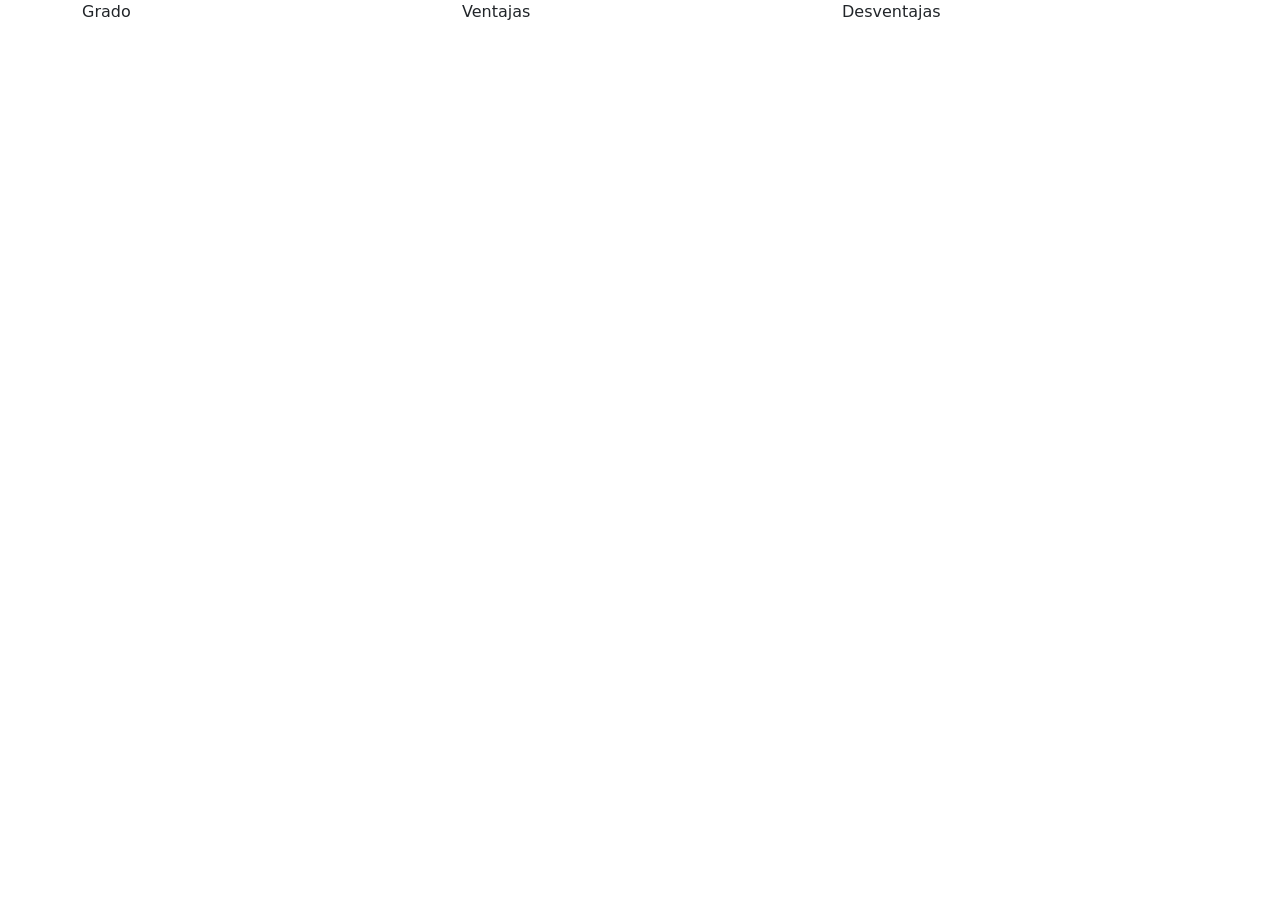
==== opciones.html @ 6721b59d "Mejora página principal Corrección de problemas, mejora en página principal y creación de página de " ====
<!DOCTYPE html>
<html lang="es">
<head>
    <meta charset="UTF-8">
    <meta name="viewport" content="width=device-width, initial-scale=1">
    <title>Inicio</title>
    <link rel="stylesheet" href="./css/estilos.css">
    <link href="https://cdn.jsdelivr.net/npm/bootstrap@5.3.8/dist/css/bootstrap.min.css" rel="stylesheet">
</head>
<body>
    <div class="container">
        <div class="row">
            <div class="col-12 col-md-6 col-lg-4">
                Grado
            </div>
            <div class="col-12 col-md-6 col-lg-4">
                Ventajas
            </div>
            <div class="col-12 col-md-6 col-lg-4">
                Desventajas
            </div>
        </div>
    </div>
    <script src="https://cdn.jsdelivr.net/npm/bootstrap@5.3.8/dist/js/bootstrap.bundle.min.js" integrity="sha384-FKyoEForCGlyvwx9Hj09JcYn3nv7wiPVlz7YYwJrWVcXK/BmnVDxM+D2scQbITxI" crossorigin="anonymous"></script>
</body>
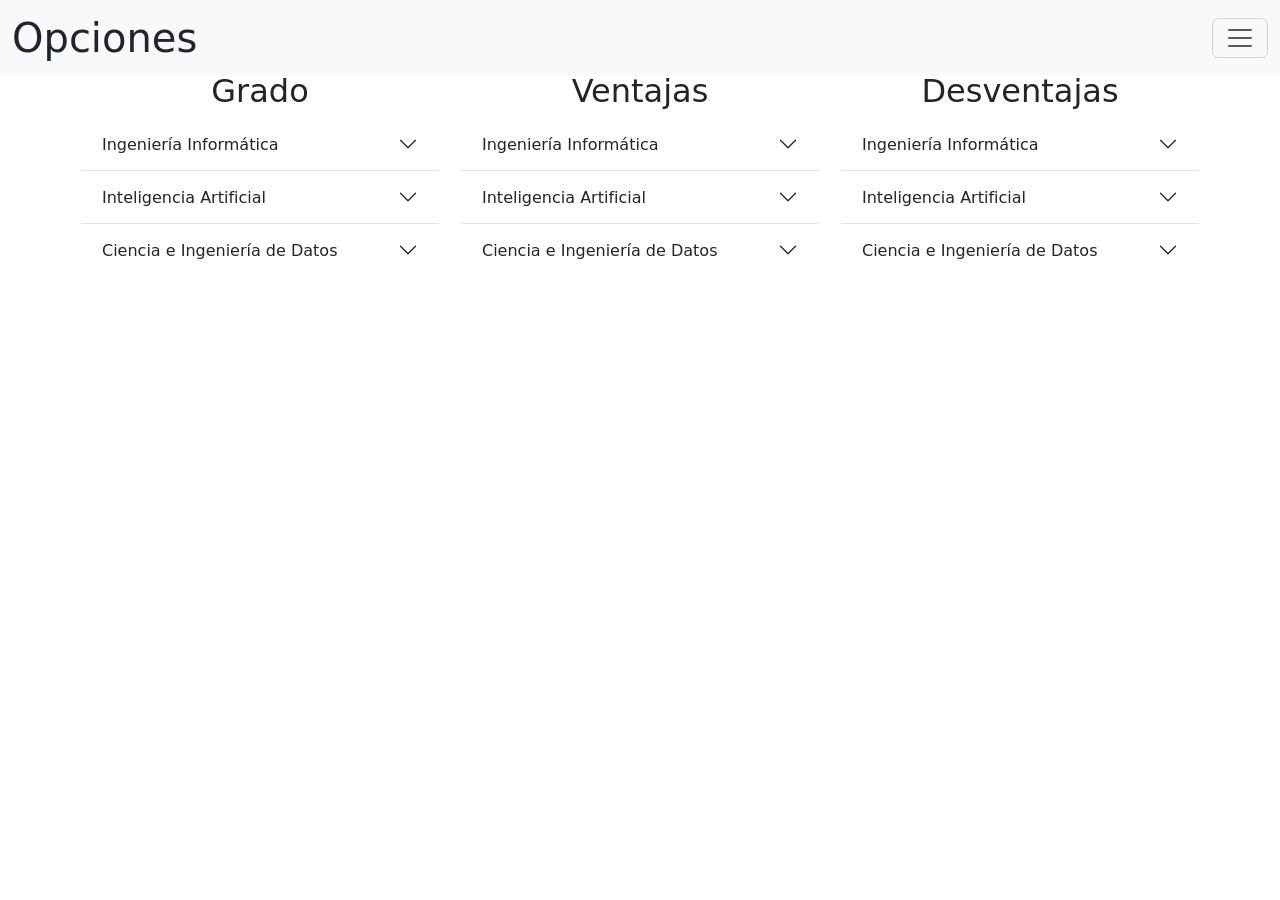
==== commit 988c4e3d: "Cambios en el index y creación de la tabla Cambios en el inicio" ====
--- a/opciones.html
+++ b/opciones.html
@@ -8,18 +8,259 @@
     <link href="https://cdn.jsdelivr.net/npm/bootstrap@5.3.8/dist/css/bootstrap.min.css" rel="stylesheet">
 </head>
 <body>
-    <div class="container">
-        <div class="row">
+    <nav class="navbar bg-body-tertiary fixed-top">
+        <div class="container-fluid">
+           <h1 class="offcanvas-title mb-0" id="offcanvasNavbarLabel">Opciones</h1>
+          <button class="navbar-toggler" type="button" data-bs-toggle="offcanvas" data-bs-target="#offcanvasNavbar" aria-controls="offcanvasNavbar" aria-label="Toggle navigation">
+            <span class="navbar-toggler-icon"></span>
+          </button>
+          <div class="offcanvas offcanvas-end" tabindex="-1" id="offcanvasNavbar" aria-labelledby="offcanvasNavbarLabel">
+            <div class="offcanvas-header">
+              <h1 class="offcanvas-title" id="offcanvasNavbarLabel">Opciones</h1>
+              <button type="button" class="btn-close" data-bs-dismiss="offcanvas" aria-label="Close"></button>
+            </div>
+            <div class="offcanvas-body">
+              <ul class="navbar-nav justify-content-end flex-grow-1 pe-3">
+                <li class="nav-item">
+                  <a class="nav-link active" aria-current="page" href="index.html">Inicio</a>
+                </li>
+                <li class="nav-item">
+                  <a class="nav-link" href="opciones.html">Opciones</a>
+                </li>
+                <li class="nav-item dropdown">
+                  <a class="nav-link dropdown-toggle" href="#" role="button" data-bs-toggle="dropdown" aria-expanded="false">
+                    Dropdown
+                  </a>
+                  <ul class="dropdown-menu">
+                    <li><a class="dropdown-item" href="#">Action</a></li>
+                    <li><a class="dropdown-item" href="#">Another action</a></li>
+                    <li>
+                      <hr class="dropdown-divider">
+                    </li>
+                    <li><a class="dropdown-item" href="#">Something else here</a></li>
+                  </ul>
+                </li>
+              </ul>
+            </div>
+          </div>
+        </div>
+    </nav>
+    <p></p>
+
+    <div class="container mt-5 pt-4">
+        <div class="row justify-content-center text-center">
+    
             <div class="col-12 col-md-6 col-lg-4">
-                Grado
-            </div>
+                <h2>Grado</h2>
+                <div class="accordion accordion-flush" id="accordionGrado">
+    
+                    <div class="accordion-item">
+                        <h2 class="accordion-header">
+                            <button class="accordion-button collapsed" type="button" data-bs-toggle="collapse" data-bs-target="#grado1">
+                                Ingeniería Informática
+                            </button>
+                        </h2>
+                        <div id="grado1" class="accordion-collapse collapse" data-bs-parent="#accordionGrado">
+                            <div class="accordion-body">
+                                El Grado en Ingeniería Informática de la Universidade da Coruña (UDC) se imparte en la Facultad de Informática, en A Coruña. Forma profesionales capaces de diseñar, desarrollar y mantener programas, aplicaciones y sistemas informáticos.
+    
+                                <ul class="text-start mt-3">
+                                    <li><strong>Duración:</strong> 4 cursos académicos.</li>
+                                    <li><strong>Créditos:</strong> 240 ECTS.</li>
+                                    <li><strong>Modalidad:</strong> Presencial.</li>
+                                    <li><strong>Acceso:</strong> Bachillerato y PAU u otras vías legales de acceso universitario.</li>
+                                    <li><strong>Admisión:</strong> Preinscripción y asignación de plazas mediante la CIUG.</li>
+                                    <li><strong>Título:</strong> Graduado/a en Ingeniería Informática.</li>
+                                </ul>
+                                <a href="https://estudos.udc.es/es/study/detail/614g01v01" target="_blank">Fuente 1: UDC – Información del grado</a><br>
+                                <a href="https://www.ciug.gal/" target="_blank">Fuente 2: CIUG – Acceso universitario</a>
+                            </div>
+                        </div>
+                    </div>
+    
+                    <div class="accordion-item">
+                        <h2 class="accordion-header">
+                            <button class="accordion-button collapsed" type="button" data-bs-toggle="collapse" data-bs-target="#grado2">
+                                Inteligencia Artificial
+                            </button>
+                        </h2>
+                        <div id="grado2" class="accordion-collapse collapse" data-bs-parent="#accordionGrado">
+                            <div class="accordion-body">
+                                El Grado en Inteligencia Artificial de la UDC prepara especialistas en el desarrollo de sistemas capaces de aprender, reconocer patrones y automatizar tareas. Incluye materias como aprendizaje automático, robótica, visión artificial y procesamiento del lenguaje natural.
+    
+                                <ul class="text-start mt-3">
+                                    <li><strong>Duración:</strong> 4 cursos académicos.</li>
+                                    <li><strong>Créditos:</strong> 240 ECTS.</li>
+                                    <li><strong>Modalidad:</strong> Presencial.</li>
+                                    <li><strong>Acceso:</strong> Bachillerato y PAU u otras vías legales de acceso universitario.</li>
+                                    <li><strong>Admisión:</strong> Preinscripción y asignación de plazas mediante la CIUG.</li>
+                                    <li><strong>Título:</strong> Graduado/a en Inteligencia Artificial.</li>
+                                </ul>
+                                <a href="https://estudos.udc.es/es/study/detail/614g03v01" target="_blank">Fuente 1: UDC – Información del grado</a><br>
+                                <a href="https://www.ciug.gal/" target="_blank">Fuente 2: CIUG – Acceso universitario</a>
+                            </div>
+                        </div>
+                    </div>
+    
+                    <div class="accordion-item">
+                        <h2 class="accordion-header">
+                            <button class="accordion-button collapsed" type="button" data-bs-toggle="collapse" data-bs-target="#grado3">
+                                Ciencia e Ingeniería de Datos
+                            </button>
+                        </h2>
+                        <div id="grado3" class="accordion-collapse collapse" data-bs-parent="#accordionGrado">
+                            <div class="accordion-body">
+                                El Grado en Ciencia e Ingeniería de Datos de la UDC se centra en recoger, procesar y analizar grandes cantidades de información mediante herramientas matemáticas, estadísticas e informáticas. Su objetivo es obtener conocimientos útiles para resolver problemas y facilitar la toma de decisiones.
+    
+                                <ul class="text-start mt-3">
+                                    <li><strong>Duración:</strong> 4 cursos académicos.</li>
+                                    <li><strong>Créditos:</strong> 240 ECTS.</li>
+                                    <li><strong>Modalidad:</strong> Presencial.</li>
+                                    <li><strong>Acceso:</strong> Bachillerato y PAU u otras vías legales de acceso universitario.</li>
+                                    <li><strong>Admisión:</strong> Preinscripción y asignación de plazas mediante la CIUG.</li>
+                                    <li><strong>Título:</strong> Graduado/a en Ciencia e Ingeniería de Datos.</li>
+                                </ul>
+                                <a href="https://estudos.udc.es/es/study/detail/614g02v01" target="_blank">Fuente 1: UDC – Información del grado</a><br>
+                                <a href="https://www.ciug.gal/" target="_blank">Fuente 2: CIUG – Acceso universitario</a>
+                            </div>
+                        </div>
+                    </div>
+    
+                </div>
+            </div>
+    
             <div class="col-12 col-md-6 col-lg-4">
-                Ventajas
-            </div>
+                <h2>Ventajas</h2>
+                <div class="accordion accordion-flush" id="accordionVentajas">
+    
+                    <div class="accordion-item">
+                        <h2 class="accordion-header">
+                            <button class="accordion-button collapsed" type="button" data-bs-toggle="collapse" data-bs-target="#ventaja1">
+                                Ingeniería Informática
+                            </button>
+                        </h2>
+                        <div id="ventaja1" class="accordion-collapse collapse" data-bs-parent="#accordionVentajas">
+                            <div class="accordion-body text-start">
+                                <strong>Competencias útiles:</strong>
+                                <ul>
+                                    <li>Programación y desarrollo de software.</li>
+                                    <li>Resolución de problemas lógicos y técnicos.</li>
+                                    <li>Diseño y gestión de sistemas informáticos.</li>
+                                </ul>
+                                <strong>Ventajas:</strong>
+                                <ul>
+                                    <li>Amplia variedad de salidas profesionales, desde el desarrollo web hasta la ciberseguridad y la administración de sistemas.</li>
+                                    <li>Formación general que permite especializarse posteriormente en diferentes áreas tecnológicas.</li>
+                                </ul>
+                            </div>
+                        </div>
+                    </div>
+    
+                    <div class="accordion-item">
+                        <h2 class="accordion-header">
+                            <button class="accordion-button collapsed" type="button" data-bs-toggle="collapse" data-bs-target="#ventaja2">
+                                Inteligencia Artificial
+                            </button>
+                        </h2>
+                        <div id="ventaja2" class="accordion-collapse collapse" data-bs-parent="#accordionVentajas">
+                            <div class="accordion-body text-start">
+                                <strong>Competencias útiles:</strong>
+                                <ul>
+                                    <li>Programación y aprendizaje automático.</li>
+                                    <li>Razonamiento matemático y estadístico.</li>
+                                    <li>Diseño de sistemas inteligentes.</li>
+                                </ul>
+                                <strong>Ventajas:</strong>
+                                <ul>
+                                    <li>Permite trabajar en un sector tecnológico especializado y con aplicaciones en numerosos campos, como la medicina, la industria o la investigación.</li>
+                                    <li>Ofrece la posibilidad de participar en el desarrollo de nuevas tecnologías y soluciones automatizadas.</li>
+                                </ul>
+                            </div>
+                        </div>
+                    </div>
+    
+                    <div class="accordion-item">
+                        <h2 class="accordion-header">
+                            <button class="accordion-button collapsed" type="button" data-bs-toggle="collapse" data-bs-target="#ventaja3">
+                                Ciencia e Ingeniería de Datos
+                            </button>
+                        </h2>
+                        <div id="ventaja3" class="accordion-collapse collapse" data-bs-parent="#accordionVentajas">
+                            <div class="accordion-body text-start">
+                                <strong>Competencias útiles:</strong>
+                                <ul>
+                                    <li>Análisis e interpretación de datos.</li>
+                                    <li>Estadística y programación.</li>
+                                    <li>Visualización y gestión de información.</li>
+                                </ul>
+                                <strong>Ventajas:</strong>
+                                <ul>
+                                    <li>Sus conocimientos pueden aplicarse en sectores muy diferentes, como las finanzas, la investigación, el comercio o la sanidad.</li>
+                                    <li>Permite transformar grandes cantidades de información en conclusiones útiles para mejorar decisiones y procesos empresariales.</li>
+                                </ul>
+                            </div>
+                        </div>
+                    </div>
+    
+                </div>
+            </div>
+    
             <div class="col-12 col-md-6 col-lg-4">
-                Desventajas
-            </div>
+                <h2>Desventajas</h2>
+                <div class="accordion accordion-flush" id="accordionDesventajas">
+    
+                    <div class="accordion-item">
+                        <h2 class="accordion-header">
+                            <button class="accordion-button collapsed" type="button" data-bs-toggle="collapse" data-bs-target="#desventaja1">
+                                Ingeniería Informática
+                            </button>
+                        </h2>
+                        <div id="desventaja1" class="accordion-collapse collapse" data-bs-parent="#accordionDesventajas">
+                            <div class="accordion-body text-start">
+                                <ul>
+                                    <li><strong>Complejidad técnica:</strong> requiere constancia y capacidad para resolver problemas abstractos, especialmente en programación, matemáticas y algoritmos.</li>
+                                    <li><strong>Actualización continua:</strong> las tecnologías y herramientas informáticas evolucionan rápidamente, por lo que es necesario seguir aprendiendo durante toda la trayectoria profesional.</li>
+                                </ul>
+                            </div>
+                        </div>
+                    </div>
+    
+                    <div class="accordion-item">
+                        <h2 class="accordion-header">
+                            <button class="accordion-button collapsed" type="button" data-bs-toggle="collapse" data-bs-target="#desventaja2">
+                                Inteligencia Artificial
+                            </button>
+                        </h2>
+                        <div id="desventaja2" class="accordion-collapse collapse" data-bs-parent="#accordionDesventajas">
+                            <div class="accordion-body text-start">
+                                <ul>
+                                    <li><strong>Elevada exigencia matemática:</strong> para comprender y desarrollar modelos de inteligencia artificial es necesario dominar conceptos de álgebra, cálculo, probabilidad y estadística.</li>
+                                    <li><strong>Especialización temprana:</strong> su enfoque más específico puede limitar la formación general en otras áreas de la informática frente a un grado más amplio.</li>
+                                </ul>
+                            </div>
+                        </div>
+                    </div>
+    
+                    <div class="accordion-item">
+                        <h2 class="accordion-header">
+                            <button class="accordion-button collapsed" type="button" data-bs-toggle="collapse" data-bs-target="#desventaja3">
+                                Ciencia e Ingeniería de Datos
+                            </button>
+                        </h2>
+                        <div id="desventaja3" class="accordion-collapse collapse" data-bs-parent="#accordionDesventajas">
+                            <div class="accordion-body text-start">
+                                <ul>
+                                    <li><strong>Importante carga matemática:</strong> exige conocimientos de estadística, probabilidad y cálculo para analizar correctamente la información.</li>
+                                    <li><strong>Trabajo con grandes volúmenes de información:</strong> puede implicar tareas complejas de limpieza, organización y comprobación de datos antes de obtener resultados útiles.</li>
+                                </ul>
+                            </div>
+                        </div>
+                    </div>
+    
+                </div>
+            </div>
+    
         </div>
-    </div>
+    </div>    
     <script src="https://cdn.jsdelivr.net/npm/bootstrap@5.3.8/dist/js/bootstrap.bundle.min.js" integrity="sha384-FKyoEForCGlyvwx9Hj09JcYn3nv7wiPVlz7YYwJrWVcXK/BmnVDxM+D2scQbITxI" crossorigin="anonymous"></script>
 </body>
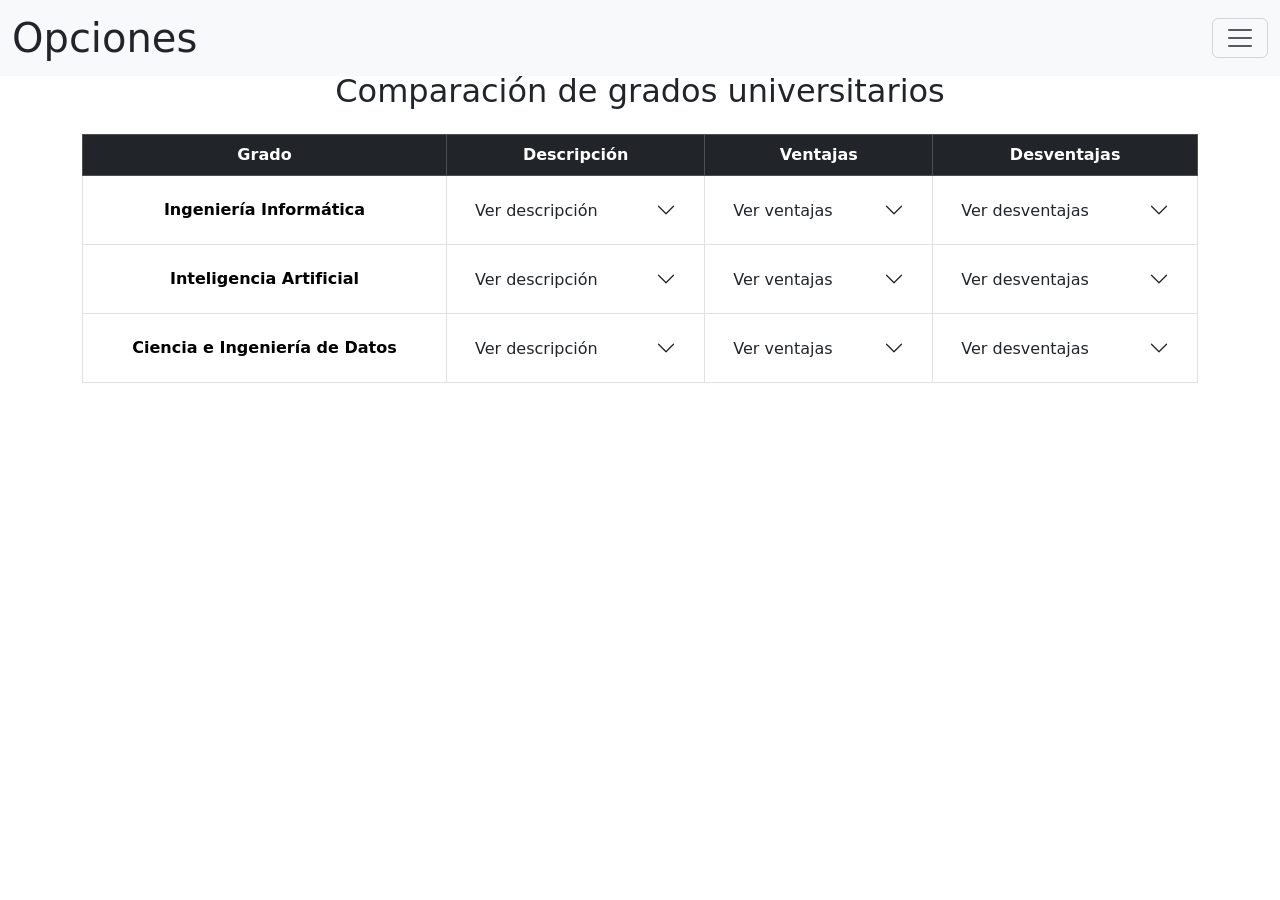
==== commit 6300e35e: "Creación de la tabla correcta Pendiente añadir imágenes en la tabla y cambiar título" ====
--- a/opciones.html
+++ b/opciones.html
@@ -22,10 +22,10 @@
             <div class="offcanvas-body">
               <ul class="navbar-nav justify-content-end flex-grow-1 pe-3">
                 <li class="nav-item">
-                  <a class="nav-link active" aria-current="page" href="index.html">Inicio</a>
+                  <a class="nav-link" aria-current="page" href="index.html">Inicio</a>
                 </li>
                 <li class="nav-item">
-                  <a class="nav-link" href="opciones.html">Opciones</a>
+                  <a class="nav-link active" href="opciones.html">Opciones</a>
                 </li>
                 <li class="nav-item dropdown">
                   <a class="nav-link dropdown-toggle" href="#" role="button" data-bs-toggle="dropdown" aria-expanded="false">
@@ -47,220 +47,243 @@
     </nav>
     <p></p>
 
+    
     <div class="container mt-5 pt-4">
-        <div class="row justify-content-center text-center">
-    
-            <div class="col-12 col-md-6 col-lg-4">
-                <h2>Grado</h2>
-                <div class="accordion accordion-flush" id="accordionGrado">
-    
-                    <div class="accordion-item">
-                        <h2 class="accordion-header">
-                            <button class="accordion-button collapsed" type="button" data-bs-toggle="collapse" data-bs-target="#grado1">
-                                Ingeniería Informática
-                            </button>
-                        </h2>
-                        <div id="grado1" class="accordion-collapse collapse" data-bs-parent="#accordionGrado">
-                            <div class="accordion-body">
-                                El Grado en Ingeniería Informática de la Universidade da Coruña (UDC) se imparte en la Facultad de Informática, en A Coruña. Forma profesionales capaces de diseñar, desarrollar y mantener programas, aplicaciones y sistemas informáticos.
-    
-                                <ul class="text-start mt-3">
-                                    <li><strong>Duración:</strong> 4 cursos académicos.</li>
-                                    <li><strong>Créditos:</strong> 240 ECTS.</li>
-                                    <li><strong>Modalidad:</strong> Presencial.</li>
-                                    <li><strong>Acceso:</strong> Bachillerato y PAU u otras vías legales de acceso universitario.</li>
-                                    <li><strong>Admisión:</strong> Preinscripción y asignación de plazas mediante la CIUG.</li>
-                                    <li><strong>Título:</strong> Graduado/a en Ingeniería Informática.</li>
-                                </ul>
-                                <a href="https://estudos.udc.es/es/study/detail/614g01v01" target="_blank">Fuente 1: UDC – Información del grado</a><br>
-                                <a href="https://www.ciug.gal/" target="_blank">Fuente 2: CIUG – Acceso universitario</a>
-                            </div>
-                        </div>
-                    </div>
-    
-                    <div class="accordion-item">
-                        <h2 class="accordion-header">
-                            <button class="accordion-button collapsed" type="button" data-bs-toggle="collapse" data-bs-target="#grado2">
-                                Inteligencia Artificial
-                            </button>
-                        </h2>
-                        <div id="grado2" class="accordion-collapse collapse" data-bs-parent="#accordionGrado">
-                            <div class="accordion-body">
-                                El Grado en Inteligencia Artificial de la UDC prepara especialistas en el desarrollo de sistemas capaces de aprender, reconocer patrones y automatizar tareas. Incluye materias como aprendizaje automático, robótica, visión artificial y procesamiento del lenguaje natural.
-    
-                                <ul class="text-start mt-3">
-                                    <li><strong>Duración:</strong> 4 cursos académicos.</li>
-                                    <li><strong>Créditos:</strong> 240 ECTS.</li>
-                                    <li><strong>Modalidad:</strong> Presencial.</li>
-                                    <li><strong>Acceso:</strong> Bachillerato y PAU u otras vías legales de acceso universitario.</li>
-                                    <li><strong>Admisión:</strong> Preinscripción y asignación de plazas mediante la CIUG.</li>
-                                    <li><strong>Título:</strong> Graduado/a en Inteligencia Artificial.</li>
-                                </ul>
-                                <a href="https://estudos.udc.es/es/study/detail/614g03v01" target="_blank">Fuente 1: UDC – Información del grado</a><br>
-                                <a href="https://www.ciug.gal/" target="_blank">Fuente 2: CIUG – Acceso universitario</a>
-                            </div>
-                        </div>
-                    </div>
-    
-                    <div class="accordion-item">
-                        <h2 class="accordion-header">
-                            <button class="accordion-button collapsed" type="button" data-bs-toggle="collapse" data-bs-target="#grado3">
-                                Ciencia e Ingeniería de Datos
-                            </button>
-                        </h2>
-                        <div id="grado3" class="accordion-collapse collapse" data-bs-parent="#accordionGrado">
-                            <div class="accordion-body">
-                                El Grado en Ciencia e Ingeniería de Datos de la UDC se centra en recoger, procesar y analizar grandes cantidades de información mediante herramientas matemáticas, estadísticas e informáticas. Su objetivo es obtener conocimientos útiles para resolver problemas y facilitar la toma de decisiones.
-    
-                                <ul class="text-start mt-3">
-                                    <li><strong>Duración:</strong> 4 cursos académicos.</li>
-                                    <li><strong>Créditos:</strong> 240 ECTS.</li>
-                                    <li><strong>Modalidad:</strong> Presencial.</li>
-                                    <li><strong>Acceso:</strong> Bachillerato y PAU u otras vías legales de acceso universitario.</li>
-                                    <li><strong>Admisión:</strong> Preinscripción y asignación de plazas mediante la CIUG.</li>
-                                    <li><strong>Título:</strong> Graduado/a en Ciencia e Ingeniería de Datos.</li>
-                                </ul>
-                                <a href="https://estudos.udc.es/es/study/detail/614g02v01" target="_blank">Fuente 1: UDC – Información del grado</a><br>
-                                <a href="https://www.ciug.gal/" target="_blank">Fuente 2: CIUG – Acceso universitario</a>
-                            </div>
-                        </div>
-                    </div>
-    
-                </div>
-            </div>
-    
-            <div class="col-12 col-md-6 col-lg-4">
-                <h2>Ventajas</h2>
-                <div class="accordion accordion-flush" id="accordionVentajas">
-    
-                    <div class="accordion-item">
-                        <h2 class="accordion-header">
-                            <button class="accordion-button collapsed" type="button" data-bs-toggle="collapse" data-bs-target="#ventaja1">
-                                Ingeniería Informática
-                            </button>
-                        </h2>
-                        <div id="ventaja1" class="accordion-collapse collapse" data-bs-parent="#accordionVentajas">
-                            <div class="accordion-body text-start">
-                                <strong>Competencias útiles:</strong>
-                                <ul>
-                                    <li>Programación y desarrollo de software.</li>
-                                    <li>Resolución de problemas lógicos y técnicos.</li>
-                                    <li>Diseño y gestión de sistemas informáticos.</li>
-                                </ul>
-                                <strong>Ventajas:</strong>
-                                <ul>
-                                    <li>Amplia variedad de salidas profesionales, desde el desarrollo web hasta la ciberseguridad y la administración de sistemas.</li>
-                                    <li>Formación general que permite especializarse posteriormente en diferentes áreas tecnológicas.</li>
-                                </ul>
-                            </div>
-                        </div>
-                    </div>
-    
-                    <div class="accordion-item">
-                        <h2 class="accordion-header">
-                            <button class="accordion-button collapsed" type="button" data-bs-toggle="collapse" data-bs-target="#ventaja2">
-                                Inteligencia Artificial
-                            </button>
-                        </h2>
-                        <div id="ventaja2" class="accordion-collapse collapse" data-bs-parent="#accordionVentajas">
-                            <div class="accordion-body text-start">
-                                <strong>Competencias útiles:</strong>
-                                <ul>
-                                    <li>Programación y aprendizaje automático.</li>
-                                    <li>Razonamiento matemático y estadístico.</li>
-                                    <li>Diseño de sistemas inteligentes.</li>
-                                </ul>
-                                <strong>Ventajas:</strong>
-                                <ul>
-                                    <li>Permite trabajar en un sector tecnológico especializado y con aplicaciones en numerosos campos, como la medicina, la industria o la investigación.</li>
-                                    <li>Ofrece la posibilidad de participar en el desarrollo de nuevas tecnologías y soluciones automatizadas.</li>
-                                </ul>
-                            </div>
-                        </div>
-                    </div>
-    
-                    <div class="accordion-item">
-                        <h2 class="accordion-header">
-                            <button class="accordion-button collapsed" type="button" data-bs-toggle="collapse" data-bs-target="#ventaja3">
-                                Ciencia e Ingeniería de Datos
-                            </button>
-                        </h2>
-                        <div id="ventaja3" class="accordion-collapse collapse" data-bs-parent="#accordionVentajas">
-                            <div class="accordion-body text-start">
-                                <strong>Competencias útiles:</strong>
-                                <ul>
-                                    <li>Análisis e interpretación de datos.</li>
-                                    <li>Estadística y programación.</li>
-                                    <li>Visualización y gestión de información.</li>
-                                </ul>
-                                <strong>Ventajas:</strong>
-                                <ul>
-                                    <li>Sus conocimientos pueden aplicarse en sectores muy diferentes, como las finanzas, la investigación, el comercio o la sanidad.</li>
-                                    <li>Permite transformar grandes cantidades de información en conclusiones útiles para mejorar decisiones y procesos empresariales.</li>
-                                </ul>
-                            </div>
-                        </div>
-                    </div>
-    
-                </div>
-            </div>
-    
-            <div class="col-12 col-md-6 col-lg-4">
-                <h2>Desventajas</h2>
-                <div class="accordion accordion-flush" id="accordionDesventajas">
-    
-                    <div class="accordion-item">
-                        <h2 class="accordion-header">
-                            <button class="accordion-button collapsed" type="button" data-bs-toggle="collapse" data-bs-target="#desventaja1">
-                                Ingeniería Informática
-                            </button>
-                        </h2>
-                        <div id="desventaja1" class="accordion-collapse collapse" data-bs-parent="#accordionDesventajas">
-                            <div class="accordion-body text-start">
-                                <ul>
-                                    <li><strong>Complejidad técnica:</strong> requiere constancia y capacidad para resolver problemas abstractos, especialmente en programación, matemáticas y algoritmos.</li>
-                                    <li><strong>Actualización continua:</strong> las tecnologías y herramientas informáticas evolucionan rápidamente, por lo que es necesario seguir aprendiendo durante toda la trayectoria profesional.</li>
-                                </ul>
-                            </div>
-                        </div>
-                    </div>
-    
-                    <div class="accordion-item">
-                        <h2 class="accordion-header">
-                            <button class="accordion-button collapsed" type="button" data-bs-toggle="collapse" data-bs-target="#desventaja2">
-                                Inteligencia Artificial
-                            </button>
-                        </h2>
-                        <div id="desventaja2" class="accordion-collapse collapse" data-bs-parent="#accordionDesventajas">
-                            <div class="accordion-body text-start">
-                                <ul>
-                                    <li><strong>Elevada exigencia matemática:</strong> para comprender y desarrollar modelos de inteligencia artificial es necesario dominar conceptos de álgebra, cálculo, probabilidad y estadística.</li>
-                                    <li><strong>Especialización temprana:</strong> su enfoque más específico puede limitar la formación general en otras áreas de la informática frente a un grado más amplio.</li>
-                                </ul>
-                            </div>
-                        </div>
-                    </div>
-    
-                    <div class="accordion-item">
-                        <h2 class="accordion-header">
-                            <button class="accordion-button collapsed" type="button" data-bs-toggle="collapse" data-bs-target="#desventaja3">
-                                Ciencia e Ingeniería de Datos
-                            </button>
-                        </h2>
-                        <div id="desventaja3" class="accordion-collapse collapse" data-bs-parent="#accordionDesventajas">
-                            <div class="accordion-body text-start">
-                                <ul>
-                                    <li><strong>Importante carga matemática:</strong> exige conocimientos de estadística, probabilidad y cálculo para analizar correctamente la información.</li>
-                                    <li><strong>Trabajo con grandes volúmenes de información:</strong> puede implicar tareas complejas de limpieza, organización y comprobación de datos antes de obtener resultados útiles.</li>
-                                </ul>
-                            </div>
-                        </div>
-                    </div>
-    
-                </div>
-            </div>
-    
+        <h2 class="text-center mb-4">Comparación de grados universitarios</h2>
+    
+        <div class="table-responsive">
+            <table class="table table-bordered align-middle text-center">
+    
+                <thead class="table-dark">
+                    <tr>
+                        <th>Grado</th>
+                        <th>Descripción</th>
+                        <th>Ventajas</th>
+                        <th>Desventajas</th>
+                    </tr>
+                </thead>
+    
+                <tbody>
+    
+                    <tr>
+                        <th scope="row">Ingeniería Informática</th>
+    
+                        <td>
+                            <div class="accordion accordion-flush">
+                                <div class="accordion-item">
+                                    <h2 class="accordion-header">
+                                        <button class="accordion-button collapsed" type="button"
+                                            data-bs-toggle="collapse" data-bs-target="#descripcion1">
+                                            Ver descripción
+                                        </button>
+                                    </h2>
+                                    <div id="descripcion1" class="accordion-collapse collapse">
+                                        <div class="accordion-body text-start">
+                                            El Grado en Ingeniería Informática de la UDC forma profesionales capaces de diseñar, desarrollar y mantener programas, aplicaciones y sistemas informáticos.
+    
+                                            <ul class="mt-3">
+                                                <li><strong>Duración:</strong> 4 cursos académicos.</li>
+                                                <li><strong>Créditos:</strong> 240 ECTS.</li>
+                                                <li><strong>Modalidad:</strong> Presencial.</li>
+                                            </ul>
+                                        </div>
+                                    </div>
+                                </div>
+                            </div>
+                        </td>
+    
+                        <td>
+                            <div class="accordion accordion-flush">
+                                <div class="accordion-item">
+                                    <h2 class="accordion-header">
+                                        <button class="accordion-button collapsed" type="button"
+                                            data-bs-toggle="collapse" data-bs-target="#ventajas1">
+                                            Ver ventajas
+                                        </button>
+                                    </h2>
+                                    <div id="ventajas1" class="accordion-collapse collapse">
+                                        <div class="accordion-body text-start">
+                                            <ul>
+                                                <li>Amplia variedad de salidas profesionales.</li>
+                                                <li>Formación general que permite especializarse en diferentes áreas tecnológicas.</li>
+                                                <li>Competencias en programación y desarrollo de software.</li>
+                                            </ul>
+                                        </div>
+                                    </div>
+                                </div>
+                            </div>
+                        </td>
+    
+                        <td>
+                            <div class="accordion accordion-flush">
+                                <div class="accordion-item">
+                                    <h2 class="accordion-header">
+                                        <button class="accordion-button collapsed" type="button"
+                                            data-bs-toggle="collapse" data-bs-target="#desventajas1">
+                                            Ver desventajas
+                                        </button>
+                                    </h2>
+                                    <div id="desventajas1" class="accordion-collapse collapse">
+                                        <div class="accordion-body text-start">
+                                            <ul>
+                                                <li>Complejidad técnica y necesidad de resolver problemas abstractos.</li>
+                                                <li>Actualización continua debido a la evolución de las tecnologías.</li>
+                                            </ul>
+                                        </div>
+                                    </div>
+                                </div>
+                            </div>
+                        </td>
+                    </tr>
+    
+                    <!-- INTELIGENCIA ARTIFICIAL -->
+                    <tr>
+                        <th scope="row">Inteligencia Artificial</th>
+    
+                        <td>
+                            <div class="accordion accordion-flush">
+                                <div class="accordion-item">
+                                    <h2 class="accordion-header">
+                                        <button class="accordion-button collapsed" type="button"
+                                            data-bs-toggle="collapse" data-bs-target="#descripcion2">
+                                            Ver descripción
+                                        </button>
+                                    </h2>
+                                    <div id="descripcion2" class="accordion-collapse collapse">
+                                        <div class="accordion-body text-start">
+                                            El Grado en Inteligencia Artificial de la UDC prepara especialistas en el desarrollo de sistemas capaces de aprender, reconocer patrones y automatizar tareas.
+    
+                                            <ul class="mt-3">
+                                                <li><strong>Duración:</strong> 4 cursos académicos.</li>
+                                                <li><strong>Créditos:</strong> 240 ECTS.</li>
+                                                <li><strong>Modalidad:</strong> Presencial.</li>
+                                            </ul>
+                                        </div>
+                                    </div>
+                                </div>
+                            </div>
+                        </td>
+    
+                        <td>
+                            <div class="accordion accordion-flush">
+                                <div class="accordion-item">
+                                    <h2 class="accordion-header">
+                                        <button class="accordion-button collapsed" type="button"
+                                            data-bs-toggle="collapse" data-bs-target="#ventajas2">
+                                            Ver ventajas
+                                        </button>
+                                    </h2>
+                                    <div id="ventajas2" class="accordion-collapse collapse">
+                                        <div class="accordion-body text-start">
+                                            <ul>
+                                                <li>Sector tecnológico especializado con aplicaciones en numerosos campos.</li>
+                                                <li>Posibilidad de participar en el desarrollo de nuevas tecnologías.</li>
+                                                <li>Competencias en aprendizaje automático y sistemas inteligentes.</li>
+                                            </ul>
+                                        </div>
+                                    </div>
+                                </div>
+                            </div>
+                        </td>
+    
+                        <td>
+                            <div class="accordion accordion-flush">
+                                <div class="accordion-item">
+                                    <h2 class="accordion-header">
+                                        <button class="accordion-button collapsed" type="button"
+                                            data-bs-toggle="collapse" data-bs-target="#desventajas2">
+                                            Ver desventajas
+                                        </button>
+                                    </h2>
+                                    <div id="desventajas2" class="accordion-collapse collapse">
+                                        <div class="accordion-body text-start">
+                                            <ul>
+                                                <li>Elevada exigencia matemática.</li>
+                                                <li>Especialización temprana frente a una formación informática más general.</li>
+                                            </ul>
+                                        </div>
+                                    </div>
+                                </div>
+                            </div>
+                        </td>
+                    </tr>
+    
+                    <!-- CIENCIA E INGENIERÍA DE DATOS -->
+                    <tr>
+                        <th scope="row">Ciencia e Ingeniería de Datos</th>
+    
+                        <td>
+                            <div class="accordion accordion-flush">
+                                <div class="accordion-item">
+                                    <h2 class="accordion-header">
+                                        <button class="accordion-button collapsed" type="button"
+                                            data-bs-toggle="collapse" data-bs-target="#descripcion3">
+                                            Ver descripción
+                                        </button>
+                                    </h2>
+                                    <div id="descripcion3" class="accordion-collapse collapse">
+                                        <div class="accordion-body text-start">
+                                            El Grado en Ciencia e Ingeniería de Datos de la UDC se centra en recoger, procesar y analizar grandes cantidades de información mediante herramientas matemáticas, estadísticas e informáticas.
+    
+                                            <ul class="mt-3">
+                                                <li><strong>Duración:</strong> 4 cursos académicos.</li>
+                                                <li><strong>Créditos:</strong> 240 ECTS.</li>
+                                                <li><strong>Modalidad:</strong> Presencial.</li>
+                                            </ul>
+                                        </div>
+                                    </div>
+                                </div>
+                            </div>
+                        </td>
+    
+                        <td>
+                            <div class="accordion accordion-flush">
+                                <div class="accordion-item">
+                                    <h2 class="accordion-header">
+                                        <button class="accordion-button collapsed" type="button"
+                                            data-bs-toggle="collapse" data-bs-target="#ventajas3">
+                                            Ver ventajas
+                                        </button>
+                                    </h2>
+                                    <div id="ventajas3" class="accordion-collapse collapse">
+                                        <div class="accordion-body text-start">
+                                            <ul>
+                                                <li>Aplicación en sectores muy diferentes, como las finanzas, la investigación o la sanidad.</li>
+                                                <li>Permite transformar información en conclusiones útiles.</li>
+                                                <li>Competencias en análisis, estadística y programación.</li>
+                                            </ul>
+                                        </div>
+                                    </div>
+                                </div>
+                            </div>
+                        </td>
+    
+                        <td>
+                            <div class="accordion accordion-flush">
+                                <div class="accordion-item">
+                                    <h2 class="accordion-header">
+                                        <button class="accordion-button collapsed" type="button"
+                                            data-bs-toggle="collapse" data-bs-target="#desventajas3">
+                                            Ver desventajas
+                                        </button>
+                                    </h2>
+                                    <div id="desventajas3" class="accordion-collapse collapse">
+                                        <div class="accordion-body text-start">
+                                            <ul>
+                                                <li>Importante carga matemática.</li>
+                                                <li>Trabajo complejo de limpieza, organización y comprobación de grandes volúmenes de información.</li>
+                                            </ul>
+                                        </div>
+                                    </div>
+                                </div>
+                            </div>
+                        </td>
+                    </tr>
+    
+                </tbody>
+            </table>
         </div>
-    </div>    
-    <script src="https://cdn.jsdelivr.net/npm/bootstrap@5.3.8/dist/js/bootstrap.bundle.min.js" integrity="sha384-FKyoEForCGlyvwx9Hj09JcYn3nv7wiPVlz7YYwJrWVcXK/BmnVDxM+D2scQbITxI" crossorigin="anonymous"></script>
+    </div>
+
+<script src="https://cdn.jsdelivr.net/npm/bootstrap@5.3.8/dist/js/bootstrap.bundle.min.js" integrity="sha384-FKyoEForCGlyvwx9Hj09JcYn3nv7wiPVlz7YYwJrWVcXK/BmnVDxM+D2scQbITxI" crossorigin="anonymous"></script>
 </body>
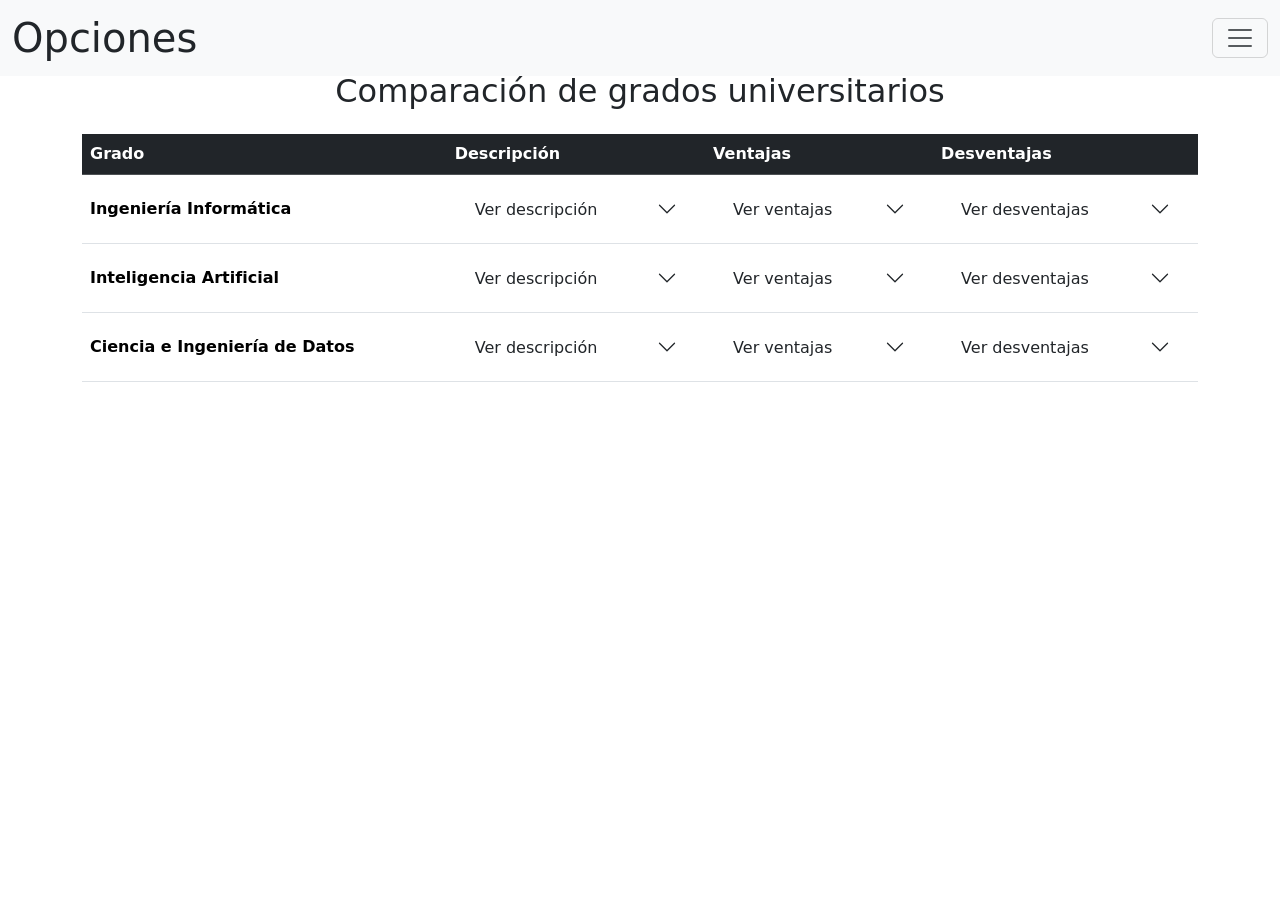
==== commit 9a1fbdb3: "Cambios" ====
--- a/opciones.html
+++ b/opciones.html
@@ -6,8 +6,6 @@
     <title>Inicio</title>
     <link rel="stylesheet" href="./css/estilos.css">
     <link href="https://cdn.jsdelivr.net/npm/bootstrap@5.3.8/dist/css/bootstrap.min.css" rel="stylesheet">
-</head>
-<body>
     <nav class="navbar bg-body-tertiary fixed-top">
         <div class="container-fluid">
            <h1 class="offcanvas-title mb-0" id="offcanvasNavbarLabel">Opciones</h1>
@@ -27,6 +25,9 @@
                 <li class="nav-item">
                   <a class="nav-link active" href="opciones.html">Opciones</a>
                 </li>
+                <li class="nav-item">
+                    <a class="nav-link" href="salida.html">Salida</a>
+                </li>
                 <li class="nav-item dropdown">
                   <a class="nav-link dropdown-toggle" href="#" role="button" data-bs-toggle="dropdown" aria-expanded="false">
                     Dropdown
@@ -45,14 +46,13 @@
           </div>
         </div>
     </nav>
-    <p></p>
-
-    
+</head>
+<body>
     <div class="container mt-5 pt-4">
         <h2 class="text-center mb-4">Comparación de grados universitarios</h2>
     
         <div class="table-responsive">
-            <table class="table table-bordered align-middle text-center">
+            <table class="table align-middle">
     
                 <thead class="table-dark">
                     <tr>
@@ -135,8 +135,7 @@
                             </div>
                         </td>
                     </tr>
-    
-                    <!-- INTELIGENCIA ARTIFICIAL -->
+
                     <tr>
                         <th scope="row">Inteligencia Artificial</th>
     
@@ -208,7 +207,6 @@
                         </td>
                     </tr>
     
-                    <!-- CIENCIA E INGENIERÍA DE DATOS -->
                     <tr>
                         <th scope="row">Ciencia e Ingeniería de Datos</th>
     
